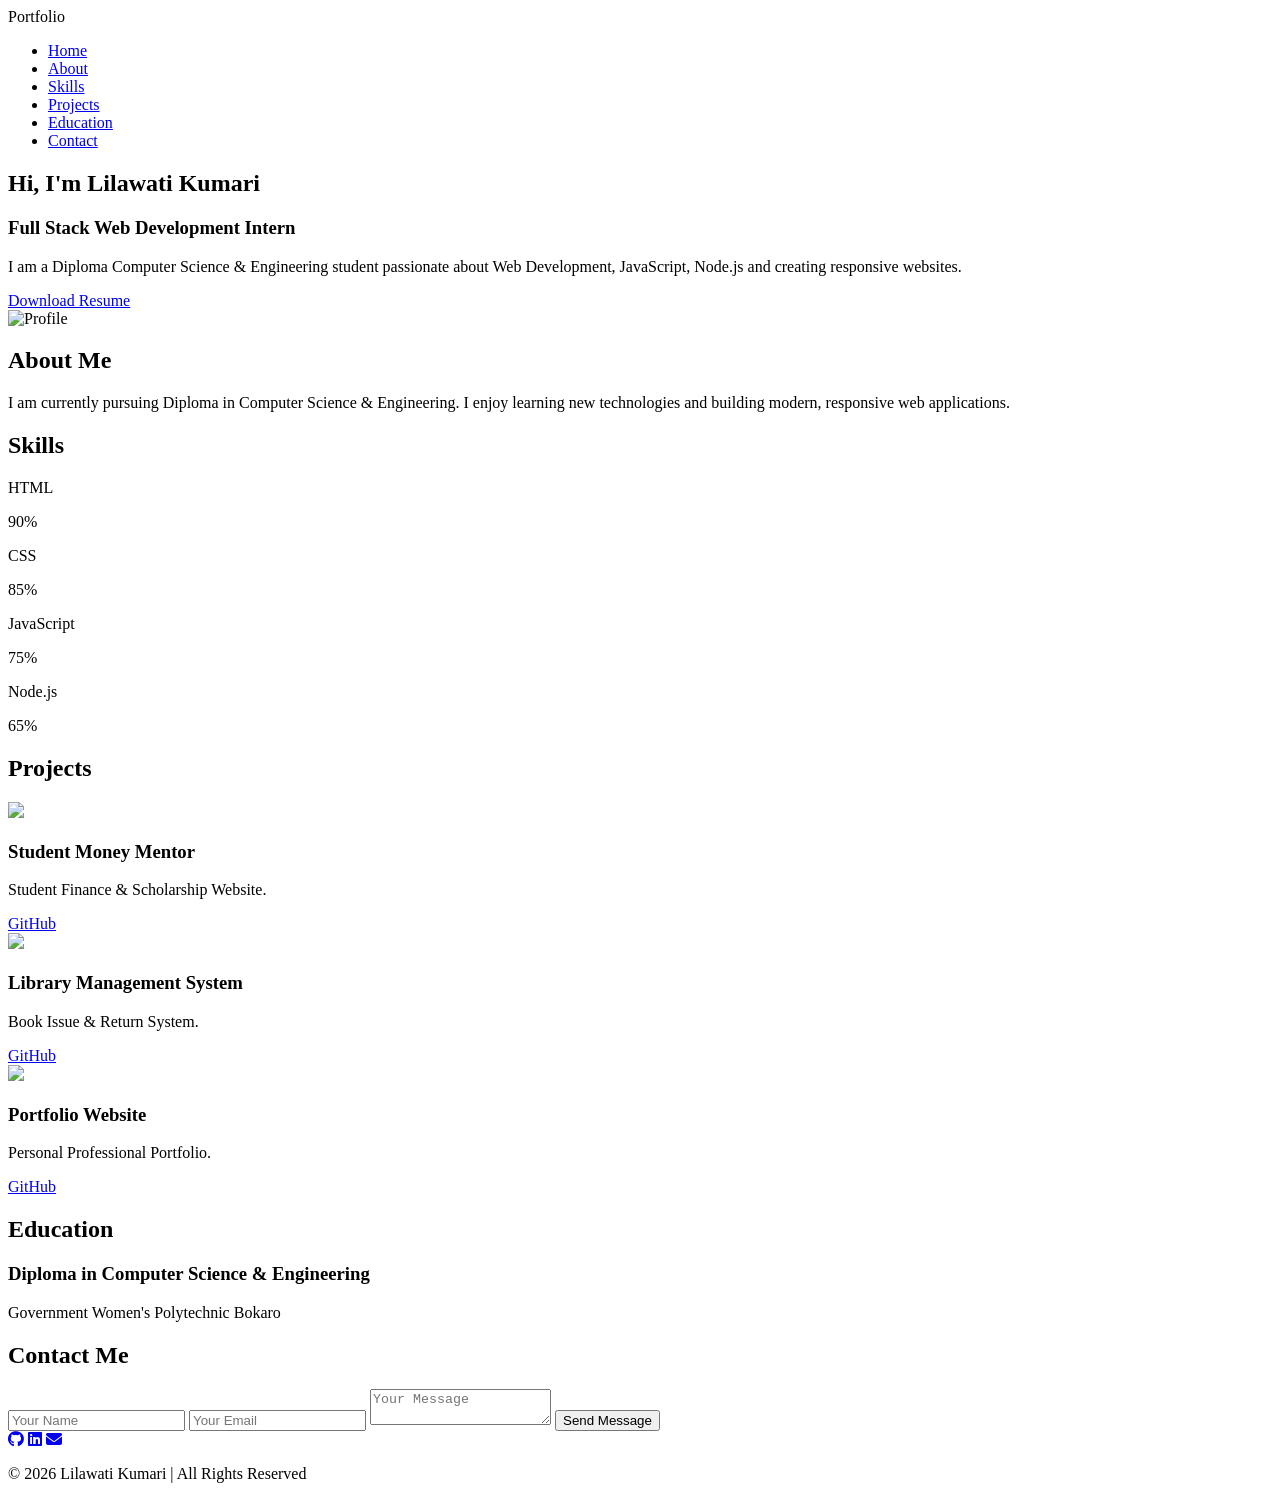
==== Index.html @ 0134c1d2 "Add files via upload" ====
<!DOCTYPE html>
<html lang="en">
<head>
 <meta charset="UTF-8">
 <meta name="viewport" content="width=device-width, initial-scale=1.0">
 <title>Lilawati Kumari | Portfolio</title>
 <link rel="stylesheet" href="Style.css">
 <link rel="stylesheet" href="https://cdnjs.cloudflare.com/ajax/libs/font-awesome/6.6.0/css/all.min.css">
</head>
<body>
 <!-- Navigation -->
 <nav>
  <div class="logo">Portfolio</div>
   <ul>
     <li><a href="#home">Home</a></li>
     <li><a href="#about">About</a></li>
     <li><a href="#skills">Skills</a></li>
     <li><a href="#projects">Projects</a></li>
     <li><a href="#education">Education</a></li>
     <li><a href="#contact">Contact</a></li>
   </ul>
 </nav>
<!-- Hero Section -->
<section class="hero" id="home">

<div class="hero-text">

<h1>Hi, I'm <span>Lilawati Kumari</span></h1>

<h3>Full Stack Web Development Intern</h3>

<p>
I am a Diploma Computer Science & Engineering student passionate about Web Development, JavaScript, Node.js and creating responsive websites.
</p>

<a href="resume.pdf" class="btn" download>Download Resume</a>

</div>

<div class="hero-image">

<img src="Lilawati.jpg" alt="Profile">

</div>

</section>

<!-- About -->

<section id="about">

<h2>About Me</h2>

<p>
I am currently pursuing Diploma in Computer Science & Engineering. I enjoy learning new technologies and building modern, responsive web applications.
</p>

</section>

<!-- Skills -->

<section id="skills">

<h2>Skills</h2>

<div class="skill">

<p>HTML</p>

<div class="bar">
<div class="html">90%</div>
</div>

<p>CSS</p>

<div class="bar">
<div class="css">85%</div>
</div>

<p>JavaScript</p>

<div class="bar">
<div class="js">75%</div>
</div>

<p>Node.js</p>

<div class="bar">
<div class="node">65%</div>
</div>

</div>

</section>

<!-- Projects -->

<section id="projects">

<h2>Projects</h2>

<div class="project-container">

<div class="card">

<img src="project1.jpg">

<h3>Student Money Mentor</h3>

<p>Student Finance & Scholarship Website.</p>

<a href="#">GitHub</a>

</div>

<div class="card">

<img src="project2.jpg">

<h3>Library Management System</h3>

<p>Book Issue & Return System.</p>

<a href="#">GitHub</a>

</div>

<div class="card">

<img src="project3.jpg">

<h3>Portfolio Website</h3>

<p>Personal Professional Portfolio.</p>

<a href="#">GitHub</a>

</div>

</div>

</section>

<!-- Education -->

<section id="education">

<h2>Education</h2>

<h3>Diploma in Computer Science & Engineering</h3>

<p>Government Women's Polytechnic Bokaro</p>

</section>

<!-- Contact -->

<section id="contact">

<h2>Contact Me</h2>

<form>

<input type="text" placeholder="Your Name" required>

<input type="email" placeholder="Your Email" required>

<textarea placeholder="Your Message"></textarea>

<button type="submit">Send Message</button>

</form>

<div class="social">

<a href="#"><i class="fab fa-github"></i></a>

<a href="#"><i class="fab fa-linkedin"></i></a>

<a href="#"><i class="fas fa-envelope"></i></a>

</div>

</section>

<footer>

<p>© 2026 Lilawati Kumari | All Rights Reserved</p>

</footer>

<script src="script.js"></script>

</body>
</html>
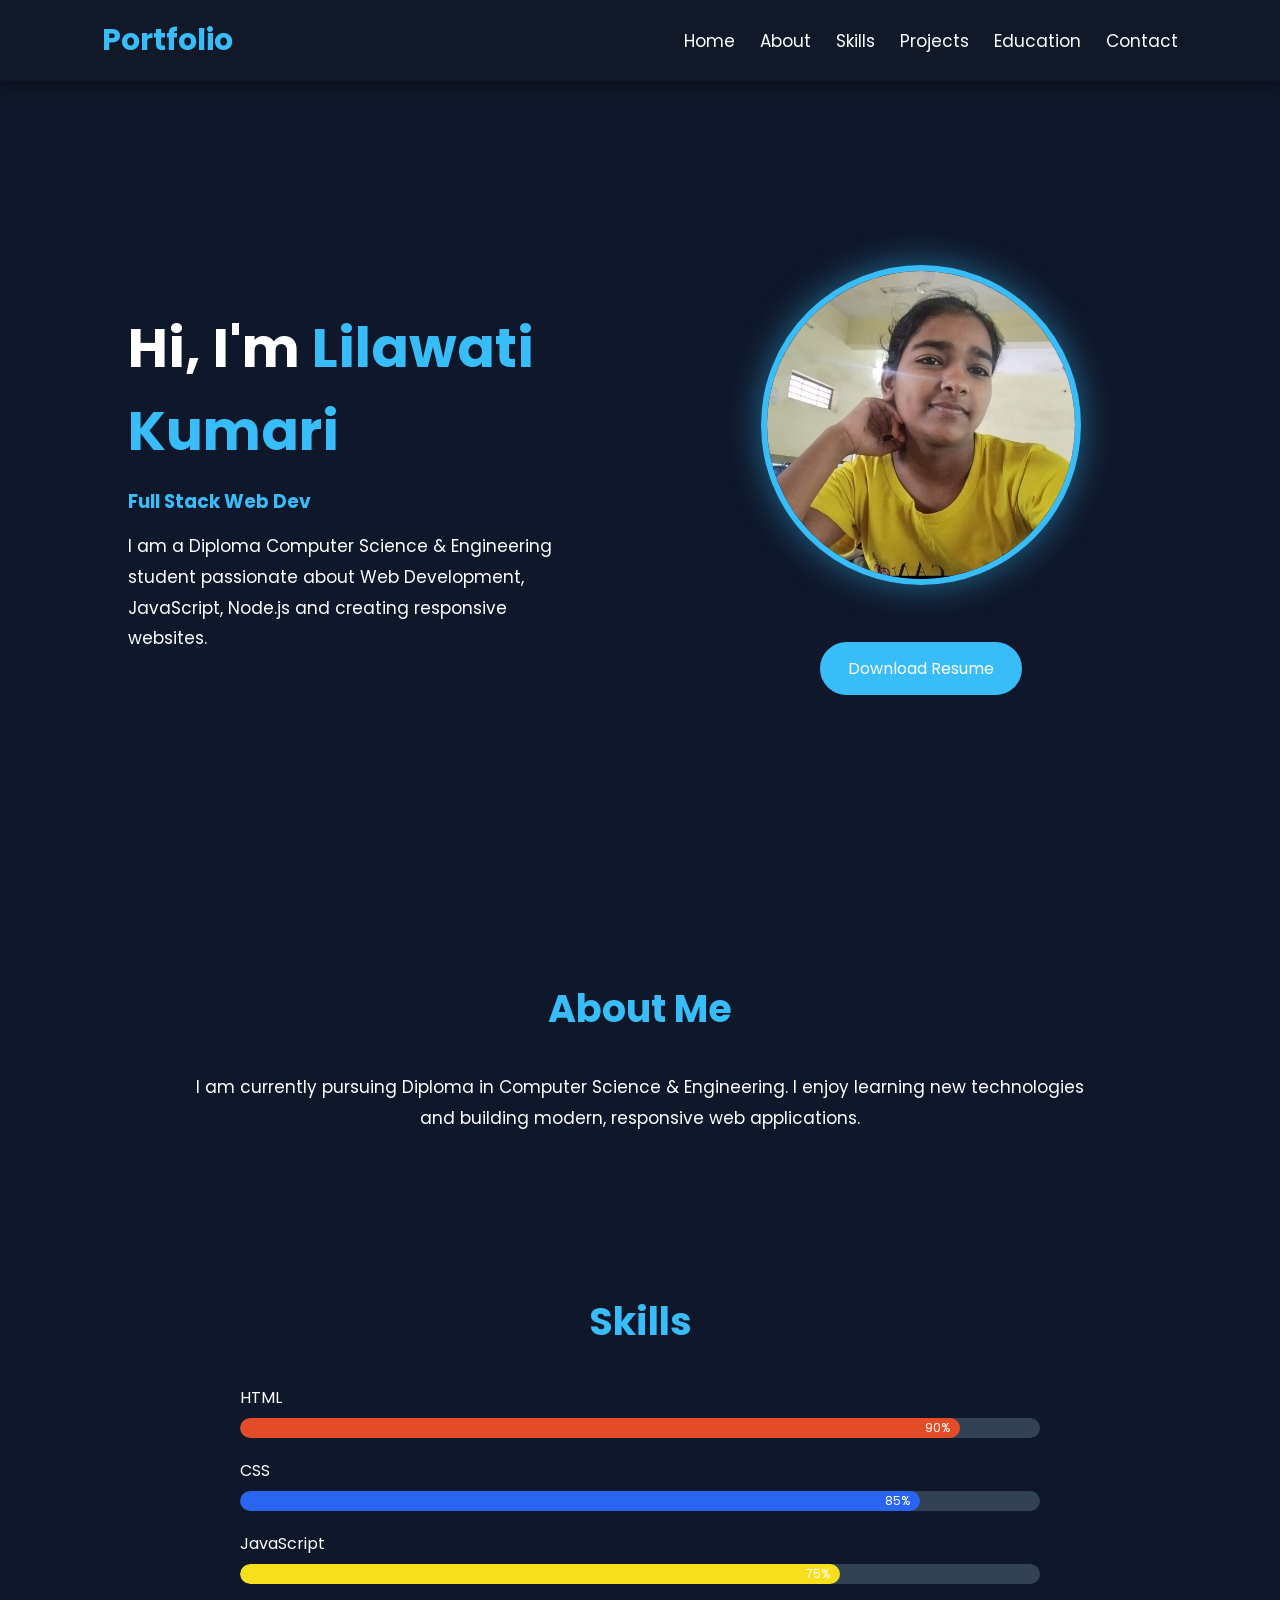
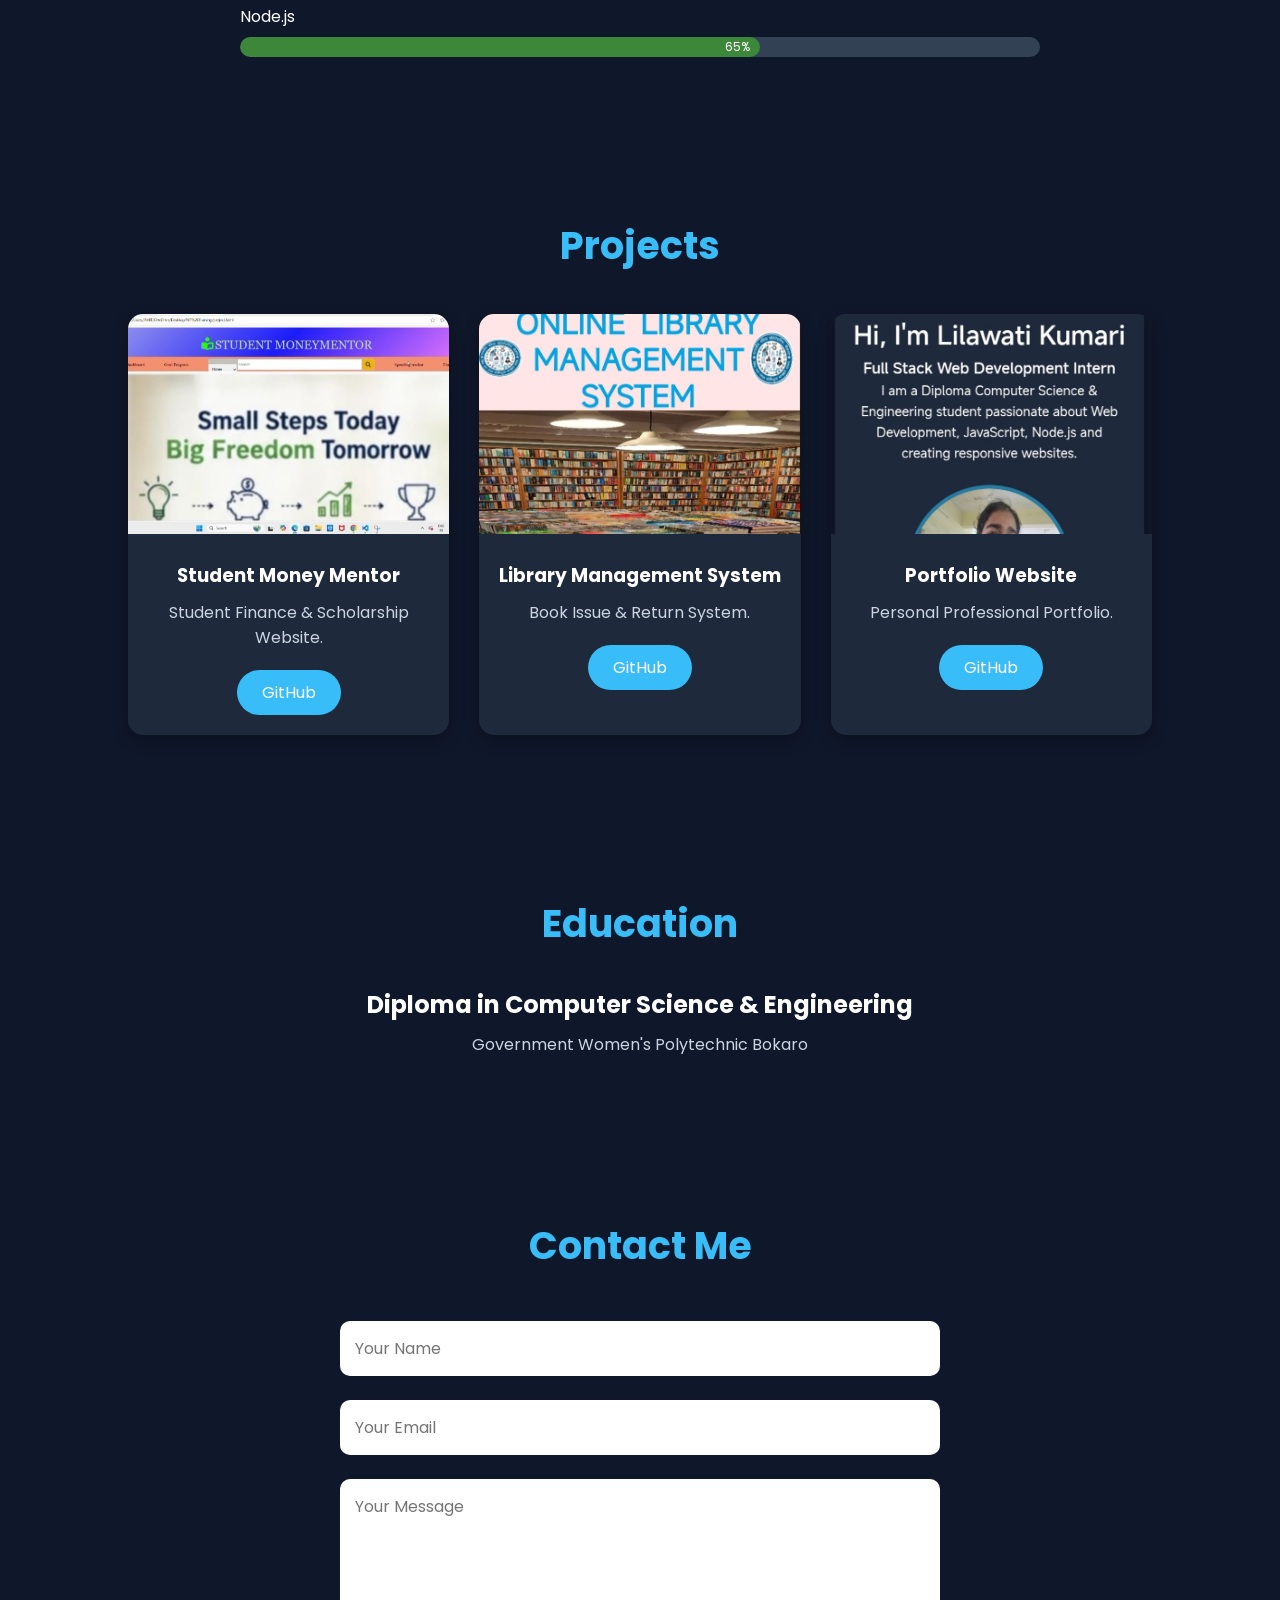
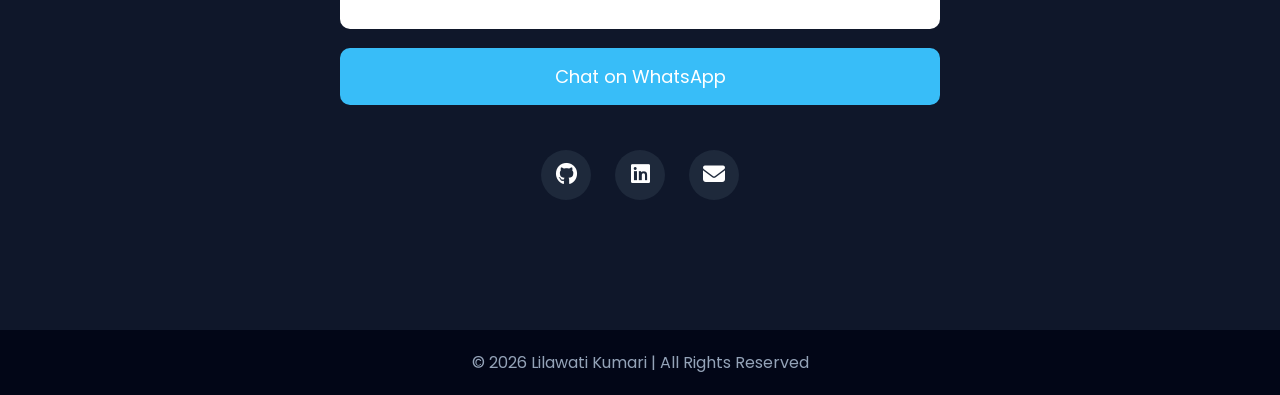
==== commit f8dfc617: "Rename Portfolio.html to Index.html" ====
--- a/Index.html
+++ b/Index.html
@@ -4,7 +4,7 @@
  <meta charset="UTF-8">
  <meta name="viewport" content="width=device-width, initial-scale=1.0">
  <title>Lilawati Kumari | Portfolio</title>
- <link rel="stylesheet" href="Style.css">
+ <link rel="stylesheet" href="Portfolio.css">
  <link rel="stylesheet" href="https://cdnjs.cloudflare.com/ajax/libs/font-awesome/6.6.0/css/all.min.css">
 </head>
 <body>
@@ -22,174 +22,97 @@
  </nav>
 <!-- Hero Section -->
 <section class="hero" id="home">
-
-<div class="hero-text">
-
-<h1>Hi, I'm <span>Lilawati Kumari</span></h1>
-
-<h3>Full Stack Web Development Intern</h3>
-
-<p>
-I am a Diploma Computer Science & Engineering student passionate about Web Development, JavaScript, Node.js and creating responsive websites.
-</p>
-
-<a href="resume.pdf" class="btn" download>Download Resume</a>
-
+ <div class="hero-text">
+   <h1>Hi, I'm <span>Lilawati Kumari</span></h1>
+   <h3><span id="typing"></span></h3>
+   <p>
+   I am a Diploma Computer Science & Engineering student passionate about Web Development, JavaScript, Node.js and creating responsive websites.
+   </p>
+ </div><br>
+ <div class="hero-image">
+   <img src="Lilawati.jpg" alt="Profile"><br><br>
+   <button><a href="resume.pdf" class="" download>Download Resume</a></button>
+ </div>
+</section>
+<!-- About -->
+<section id="about">
+ <h2>About Me</h2>
+ <p>
+ I am currently pursuing Diploma in Computer Science & Engineering. I enjoy learning new technologies and building modern, responsive web applications.
+ </p>
+</section>
+<!-- Skills -->
+<section id="skills">
+ <h2>Skills</h2>
+ <div class="skill">
+   <p>HTML</p>
+  <div class="bar">
+   <div class="html">90%</div>
+  </div>
+   <p>CSS</p>
+  <div class="bar">
+   <div class="css">85%</div>
+   </div>
+   <p>JavaScript</p>
+  <div class="bar">
+   <div class="js">75%</div>
+  </div>
+   <p>Node.js</p>
+  <div class="bar">
+   <div class="node">65%</div>
+  </div>
 </div>
-
-<div class="hero-image">
-
-<img src="Lilawati.jpg" alt="Profile">
-
+</section>
+<!-- Projects -->
+<section id="projects">
+  <h2>Projects</h2>
+<div class="project-container">
+  <div class="card">
+    <img src="SMM.jpg">
+    <h3>Student Money Mentor</h3>
+    <p>Student Finance & Scholarship Website.</p>
+    <a href="https://github.com/lilawatikri578-svg/FUTURE_FS_01/tree/ac493364d62340469e4ab87c7bb00a247c4c3d21">GitHub</a>
+  </div>
+  <div class="card">
+    <img src="LMSP.jpg">
+    <h3>Library Management System</h3>
+    <p>Book Issue & Return System.</p>
+    <a href="https://github.com/lilawatikri578-svg/FUTURE_FS_01/tree/ac493364d62340469e4ab87c7bb00a247c4c3d21">GitHub</a>
+  </div>
+  <div class="card">
+    <img src="PP.jpg">
+    <h3>Portfolio Website</h3>
+    <p>Personal Professional Portfolio.</p>
+    <a href="https://github.com/lilawatikri578-svg/FUTURE_FS_01/tree/ac493364d62340469e4ab87c7bb00a247c4c3d21">GitHub</a>
+  </div>
 </div>
-
 </section>
-
-<!-- About -->
-
-<section id="about">
-
-<h2>About Me</h2>
-
-<p>
-I am currently pursuing Diploma in Computer Science & Engineering. I enjoy learning new technologies and building modern, responsive web applications.
-</p>
-
+<!-- Education -->
+<section id="education">
+  <h2>Education</h2>
+  <h3>Diploma in Computer Science & Engineering</h3>
+  <p>Government Women's Polytechnic Bokaro</p>
 </section>
-
-<!-- Skills -->
-
-<section id="skills">
-
-<h2>Skills</h2>
-
-<div class="skill">
-
-<p>HTML</p>
-
-<div class="bar">
-<div class="html">90%</div>
+<!-- Contact -->
+<section id="contact">
+  <h2>Contact Me</h2>
+ <form>
+  <input type="text" placeholder="Your Name" required>
+  <input type="email" placeholder="Your Email" required>
+  <textarea placeholder="Your Message"></textarea>
+ <a href="https://api.whatsapp.com/send?phone=919798773064&text=Hello%20Lilawati" target="_blank">
+    <button type="button">Chat on WhatsApp</button>
+</a>
+</form>
+<div class="social">
+  <a href="https://github.com/lilawatikri578-svg"><i class="fab fa-github"></i></a>
+  <a href="https://www.linkedin.com/in/lilawati-kumari-2046b43ab?utm_source=share_via&utm_content=profile&utm_medium=member_android"><i class="fab fa-linkedin"></i></a>
+  <a href="mailto:lilawatikri578@gmail.com"><i class="fas fa-envelope"></i></a>
 </div>
-
-<p>CSS</p>
-
-<div class="bar">
-<div class="css">85%</div>
-</div>
-
-<p>JavaScript</p>
-
-<div class="bar">
-<div class="js">75%</div>
-</div>
-
-<p>Node.js</p>
-
-<div class="bar">
-<div class="node">65%</div>
-</div>
-
-</div>
-
 </section>
-
-<!-- Projects -->
-
-<section id="projects">
-
-<h2>Projects</h2>
-
-<div class="project-container">
-
-<div class="card">
-
-<img src="project1.jpg">
-
-<h3>Student Money Mentor</h3>
-
-<p>Student Finance & Scholarship Website.</p>
-
-<a href="#">GitHub</a>
-
-</div>
-
-<div class="card">
-
-<img src="project2.jpg">
-
-<h3>Library Management System</h3>
-
-<p>Book Issue & Return System.</p>
-
-<a href="#">GitHub</a>
-
-</div>
-
-<div class="card">
-
-<img src="project3.jpg">
-
-<h3>Portfolio Website</h3>
-
-<p>Personal Professional Portfolio.</p>
-
-<a href="#">GitHub</a>
-
-</div>
-
-</div>
-
-</section>
-
-<!-- Education -->
-
-<section id="education">
-
-<h2>Education</h2>
-
-<h3>Diploma in Computer Science & Engineering</h3>
-
-<p>Government Women's Polytechnic Bokaro</p>
-
-</section>
-
-<!-- Contact -->
-
-<section id="contact">
-
-<h2>Contact Me</h2>
-
-<form>
-
-<input type="text" placeholder="Your Name" required>
-
-<input type="email" placeholder="Your Email" required>
-
-<textarea placeholder="Your Message"></textarea>
-
-<button type="submit">Send Message</button>
-
-</form>
-
-<div class="social">
-
-<a href="#"><i class="fab fa-github"></i></a>
-
-<a href="#"><i class="fab fa-linkedin"></i></a>
-
-<a href="#"><i class="fas fa-envelope"></i></a>
-
-</div>
-
-</section>
-
 <footer>
-
 <p>© 2026 Lilawati Kumari | All Rights Reserved</p>
-
 </footer>
-
-<script src="script.js"></script>
-
+<script src="Portfolio.js"></script>
 </body>
-</html>+</html>
--- a/Portfolio.css
+++ b/Portfolio.css
@@ -0,0 +1,423 @@
+/* ==========================
+   Google Font
+========================== */
+@import url('https://fonts.googleapis.com/css2?family=Poppins:wght@300;400;500;600;700&display=swap');
+
+* {
+  margin: 0;
+  padding: 0;
+  box-sizing: border-box;
+  font-family: 'Poppins',sans-serif;
+  scroll-behavior: smooth;
+}
+
+body {
+  background: #0f172a;
+  color: #fff;
+}
+
+/* ==========================
+        NAVBAR
+========================== */
+
+nav {
+  width: 100%;
+  position: fixed;
+  top: 0;
+  left: 0;
+  background: #111827;
+  display: flex;
+  justify-content: space-between;
+  align-items: center;
+  padding: 18px 8%;
+  z-index: 1000;
+  box-shadow: 0 4px 15px rgba(0,0,0,.4);
+}
+
+.logo {
+  font-size: 30px;
+  font-weight: bold;
+  color: #38bdf8;
+}
+
+nav ul {
+  display: flex;
+  list-style: none;
+  gap: 25px;
+}
+
+nav ul li a {
+  color: white;
+  text-decoration: none;
+  font-size: 17px;
+  transition: .4s;
+}
+
+nav ul li a:hover {
+  color: #38bdf8;
+}
+
+/* ==========================
+       HERO SECTION
+========================== */
+
+.hero {
+  min-height: 100vh;
+  display: flex;
+  justify-content: space-between;
+  align-items: center;
+  padding: 120px 10% 60px;
+  gap: 50px;
+}
+
+.hero-text {
+  flex: 1;
+}
+
+.hero-text h1 {
+  font-size: 55px;
+}
+
+.hero-text span {
+  color: #38bdf8;
+}
+
+.hero-text h3 {
+  color: #94a3b8;
+  margin: 15px 0;
+}
+
+.hero-text p {
+  font-size: 17px;
+  line-height: 1.8;
+}
+
+.hero-image {
+  flex: 1;
+  text-align: center;
+}
+
+.hero-image img {
+  width: 320px;
+  height: 320px;
+  border-radius: 50%;
+  object-fit: cover;
+  border: 6px solid #38bdf8;
+  box-shadow: 0 0 35px rgba(56,189,248,.5);
+}
+
+.hero button {
+  margin-top: 25px;
+  padding: 14px 28px;
+  border: none;
+  border-radius: 30px;
+  background: #38bdf8;
+  cursor: pointer;
+}
+
+.hero button:hover {
+  background: #0284c7;
+}
+
+.hero button a {
+  text-decoration: none;
+  color: white;
+  font-size: 16px;
+}
+
+/* ==========================
+      SECTION
+========================== */
+
+section {
+  padding: 80px 10%;
+}
+
+section h2 {
+  text-align: center;
+  color: #38bdf8;
+  font-size: 38px;
+  margin-bottom: 35px;
+}
+
+/* ==========================
+       ABOUT
+========================== */
+
+#about p {
+  max-width: 900px;
+  margin: auto;
+  text-align: center;
+  line-height: 1.8;
+  font-size: 17px;
+}
+
+/* ==========================
+       SKILLS
+========================== */
+
+.skill {
+  max-width: 800px;
+  margin: auto;
+}
+
+.skill p {
+  margin-top: 20px;
+  margin-bottom: 8px;
+}
+
+.bar {
+  width: 100%;
+  height: 20px;
+  background: #334155;
+  border-radius: 20px;
+  overflow: hidden;
+}
+
+.bar div {
+  height: 100%;
+  text-align: right;
+  padding-right: 10px;
+  line-height: 20px;
+  font-size: 12px;
+  color: white;
+  border-radius: 20px;
+}
+
+.html {
+  width: 90%;
+  background: #e34c26;
+}
+
+.css {
+  width: 85%;
+  background: #2965f1;
+}
+
+.js {
+  width: 75%;
+  background: #f7df1e;
+  color: black;
+}
+
+.node {
+  width: 65%;
+  background: #3c873a;
+}
+/* ==========================
+        PROJECTS
+========================== */
+
+.project-container {
+  display: grid;
+  grid-template-columns: repeat(auto-fit,minmax(280px,1fr));
+  gap: 30px;
+  margin-top: 40px;
+}
+
+.card {
+  background: #1e293b;
+  border-radius: 15px;
+  overflow: hidden;
+  transition: .4s;
+  text-align: center;
+  box-shadow: 0 5px 15px rgba(0,0,0,.3);
+}
+
+.card:hover {
+  transform: translateY(-10px);
+  box-shadow: 0 10px 30px rgba(56,189,248,.5);
+}
+
+.card img {
+  width: 100%;
+  height: 220px;
+  object-fit: cover;
+}
+
+.card h3 {
+  margin: 20px 0 10px;
+}
+
+.card p {
+  padding: 0 20px;
+  color: #cbd5e1;
+}
+
+.card a {
+  display: inline-block;
+  margin: 20px;
+  padding: 10px 25px;
+  background: #38bdf8;
+  color: white;
+  text-decoration: none;
+  border-radius: 30px;
+  transition: .3s;
+}
+
+.card a:hover {
+  background: #0284c7;
+}
+
+/* ==========================
+        EDUCATION
+========================== */
+
+#education {
+  text-align: center;
+}
+
+#education h3 {
+  margin-top: 20px;
+  font-size: 24px;
+}
+
+#education p {
+  margin-top: 10px;
+  color: #cbd5e1;
+}
+
+/* ==========================
+        CONTACT
+========================== */
+
+form {
+  max-width: 600px;
+  margin: auto;
+}
+
+form input,
+form textarea {
+  width: 100%;
+  padding: 15px;
+  margin: 12px 0;
+  border: none;
+  border-radius: 10px;
+  outline: none;
+  font-size: 16px;
+}
+
+form textarea {
+  height: 150px;
+  resize: none;
+}
+
+form button {
+  width: 100%;
+  padding: 15px;
+  border: none;
+  border-radius: 10px;
+  background: #38bdf8;
+  color: white;
+  font-size: 18px;
+  cursor: pointer;
+  transition: .3s;
+}
+
+form button:hover {
+  background: #0284c7;
+}
+
+.social {
+  text-align: center;
+  margin-top: 35px;
+}
+
+.social a {
+  display: inline-block;
+  width: 50px;
+  height: 50px;
+  line-height: 50px;
+  background: #1e293b;
+  color: white;
+  border-radius: 50%;
+  margin: 10px;
+  font-size: 22px;
+  transition: .4s;
+}
+
+.social a:hover {
+  background: #38bdf8;
+  transform: translateY(-8px);
+}
+
+/* ==========================
+        FOOTER
+========================== */
+
+footer {
+  background: #020617;
+  padding: 20px;
+  text-align: center;
+  margin-top: 40px;
+  color: #94a3b8;
+}
+
+/* ==========================
+      RESPONSIVE
+========================== */
+
+@media(max-width:768px) {
+
+  nav {
+    flex-direction: column;
+    padding: 15px;
+  }
+
+  nav ul {
+    flex-wrap: wrap;
+    justify-content: center;
+    gap: 15px;
+    margin-top: 15px;
+  }
+
+  .hero {
+    flex-direction: column-reverse;
+    text-align: center;
+    padding-top: 170px;
+  }
+
+  .hero-text h1 {
+    font-size: 38px;
+  }
+
+  .hero-text h3 {
+    font-size: 22px;
+  }
+
+  .hero-image img {
+    width: 230px;
+    height: 230px;
+  }
+
+  section {
+    padding: 60px 20px;
+  }
+
+  .project-container {
+    grid-template-columns: 1fr;
+  }
+
+  .card img {
+    height: 200px;
+  }
+
+  .logo {
+    font-size: 24px;
+  }
+  #typing {
+    color: #38bdf8;
+    font-weight: bold;
+  }
+
+  #typing::after {
+    content: "|";
+    animation: blink .7s infinite;
+  }
+
+  @keyframes blink {
+    50% {
+      opacity: 0;
+    }
+  }
+}
